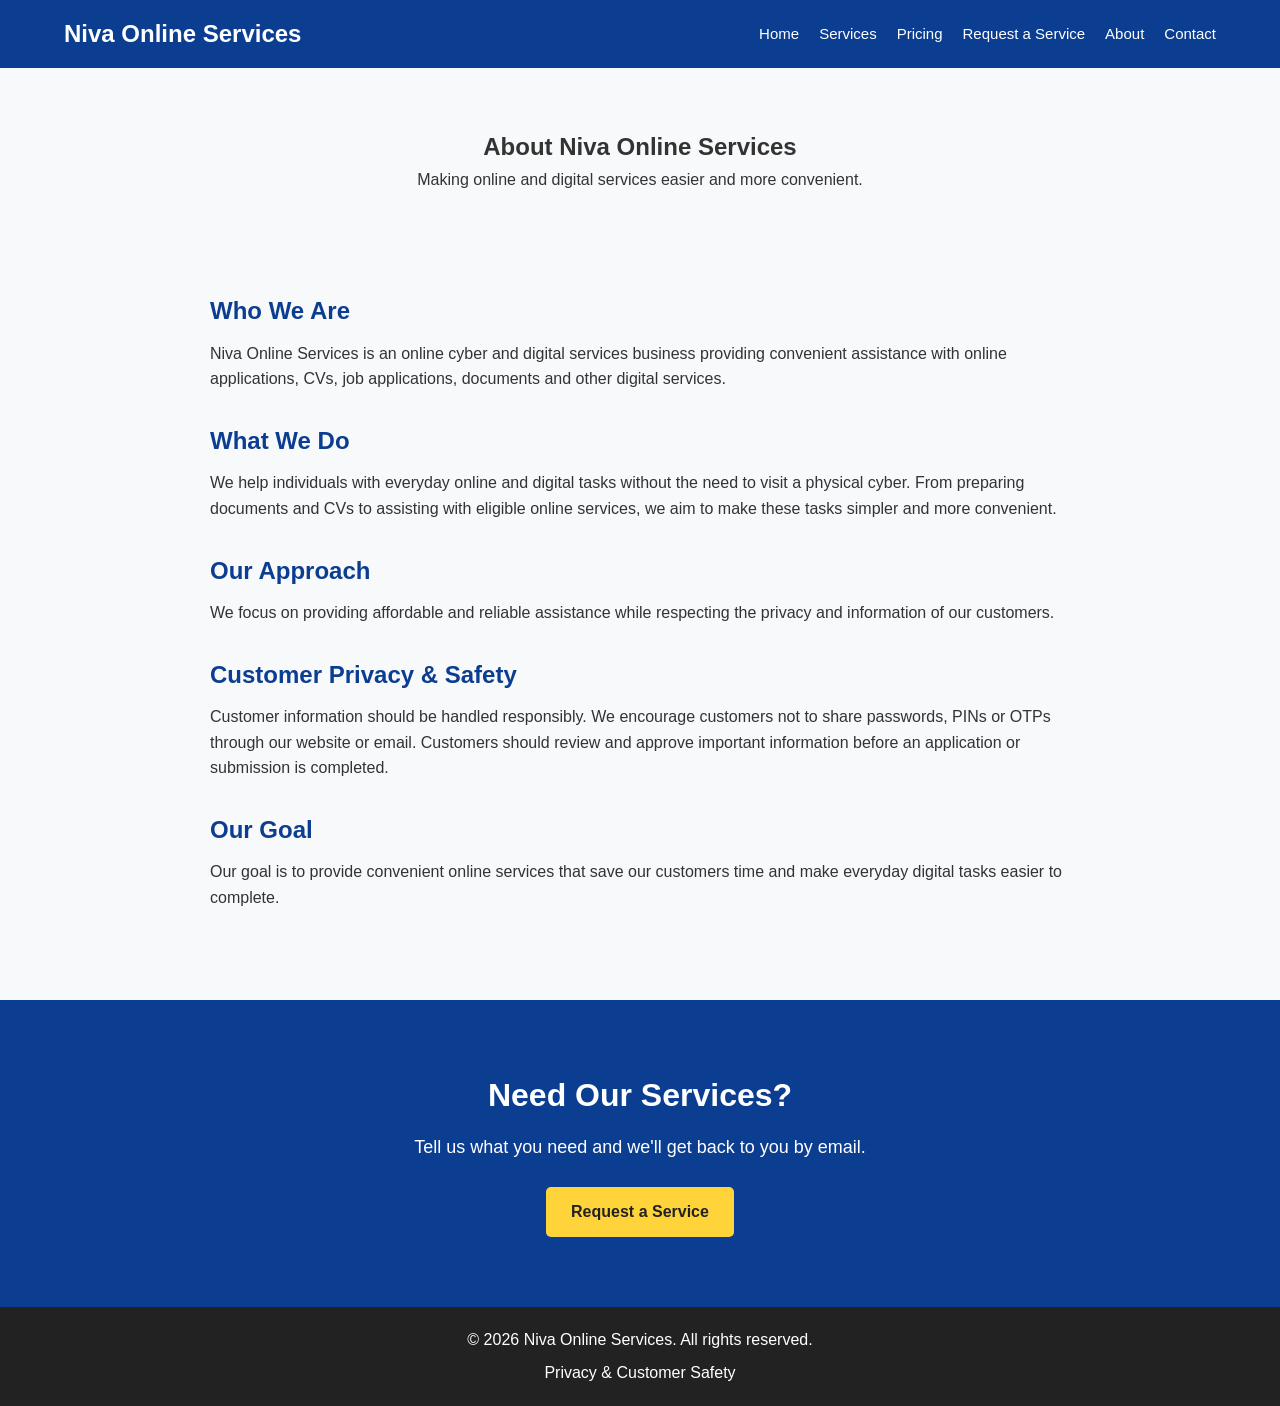
==== about.html @ 4286cd36 "Initial website" ====
<!DOCTYPE html>
<html lang="en">
<head>
    <meta charset="UTF-8">
    <meta name="viewport" content="width=device-width, initial-scale=1.0">

    <title>About Us | Niva Online Services</title>

    <link rel="stylesheet" href="css/style.css">
</head>

<body>

    <header>
        <nav class="navbar">

            <div class="logo">
                Niva Online Services
            </div>

            <ul class="nav-links">
                <li><a href="index.html">Home</a></li>
                <li><a href="services.html">Services</a></li>
                <li><a href="pricing.html">Pricing</a></li>
                <li><a href="request.html">Request a Service</a></li>
                <li><a href="about.html">About</a></li>
                <li><a href="contact.html">Contact</a></li>
            </ul>

        </nav>
    </header>


    <main>

        <!-- Page Introduction -->
        <section class="intro">

            <h1>About Niva Online Services</h1>

            <p>
                Making online and digital services easier and more convenient.
            </p>

        </section>


        <!-- About Content -->
        <section class="about-content">

            <h2>Who We Are</h2>

            <p>
                Niva Online Services is an online cyber and digital services
                business providing convenient assistance with online
                applications, CVs, job applications, documents and other
                digital services.
            </p>


            <h2>What We Do</h2>

            <p>
                We help individuals with everyday online and digital tasks
                without the need to visit a physical cyber. From preparing
                documents and CVs to assisting with eligible online services,
                we aim to make these tasks simpler and more convenient.
            </p>


            <h2>Our Approach</h2>

            <p>
                We focus on providing affordable and reliable assistance
                while respecting the privacy and information of our
                customers.
            </p>


            <h2>Customer Privacy & Safety</h2>

            <p>
                Customer information should be handled responsibly. We
                encourage customers not to share passwords, PINs or OTPs
                through our website or email. Customers should review and
                approve important information before an application or
                submission is completed.
            </p>


            <h2>Our Goal</h2>

            <p>
                Our goal is to provide convenient online services that save
                our customers time and make everyday digital tasks easier
                to complete.
            </p>

        </section>


        <!-- Call to Action -->
        <section class="home-cta">

            <h2>Need Our Services?</h2>

            <p>
                Tell us what you need and we'll get back to you by email.
            </p>

            <a href="request.html" class="btn">
                Request a Service
            </a>

        </section>

    </main>


    <footer>

        <p>
            &copy; 2026 Niva Online Services. All rights reserved.
        </p>

        <p class="footer-links">
            <a href="privacy.html">
                Privacy & Customer Safety
            </a>
        </p>

    </footer>


    <script src="js/script.js"></script>

</body>
</html>
---- css/style.css ----
/* General styles */

* {
    margin: 0;
    padding: 0;
    box-sizing: border-box;
}

body {
    font-family: Arial, sans-serif;
    line-height: 1.6;
    color: #333;
    background-color: #f8f9fa;
}


/* Navigation */

header {
    background-color: #0b3d91;
    padding: 15px 5%;
}

.navbar {
    display: flex;
    justify-content: space-between;
    align-items: center;
}

.logo {
    color: white;
    font-size: 24px;
    font-weight: bold;
}

.nav-links {
    list-style: none;
    display: flex;
    gap: 20px;
}

.nav-links a {
    color: white;
    text-decoration: none;
    font-size: 15px;
}

.nav-links a:hover {
    color: #ffd43b;
}


/* Hero section */

.hero {
    min-height: 500px;
    display: flex;
    justify-content: center;
    align-items: center;
    text-align: center;
    padding: 60px 20px;
    background: linear-gradient(
        rgba(11, 61, 145, 0.9),
        rgba(11, 61, 145, 0.9)
    );
}

.hero-content {
    max-width: 800px;
    color: white;
}

.hero h1 {
    font-size: 48px;
    margin-bottom: 20px;
}

.hero p {
    font-size: 20px;
    margin-bottom: 30px;
}


/* Buttons */

.hero-buttons {
    display: flex;
    justify-content: center;
    gap: 15px;
    flex-wrap: wrap;
}

.btn {
    display: inline-block;
    padding: 12px 25px;
    background-color: #ffd43b;
    color: #222;
    text-decoration: none;
    border-radius: 5px;
    font-weight: bold;
}

.btn:hover {
    background-color: #ffca0a;
}

.secondary-btn {
    background-color: white;
    color: #0b3d91;
}


/* Introduction */

.intro {
    text-align: center;
    padding: 60px 20px 30px;
}

.intro h2 {
    font-size: 32px;
    margin-bottom: 15px;
    color: #0b3d91;
}

.intro p {
    max-width: 700px;
    margin: auto;
}


/* Highlight cards */

.highlights {
    display: flex;
    justify-content: center;
    gap: 25px;
    padding: 30px 5% 70px;
    flex-wrap: wrap;
}

.highlight-card {
    background-color: white;
    width: 300px;
    padding: 30px;
    text-align: center;
    border-radius: 10px;
    box-shadow: 0 3px 12px rgba(0, 0, 0, 0.1);
}

.highlight-card h3 {
    color: #0b3d91;
    margin-bottom: 15px;
}


/* Footer */

footer {
    background-color: #222;
    color: white;
    text-align: center;
    padding: 20px;
}
/* About and Contact pages */

.about-content {
    max-width: 900px;
    margin: 0 auto;
    padding: 40px 20px 70px;
}

.about-content h2 {
    color: #0b3d91;
    margin-top: 30px;
    margin-bottom: 10px;
}

.about-content p {
    margin-bottom: 20px;
}

.about-content a {
    color: #0b3d91;
    text-decoration: none;
}

.about-content a:hover {
    text-decoration: underline;
}
/* Mobile responsiveness */

@media (max-width: 768px) {

    .navbar {
        flex-direction: column;
        gap: 15px;
    }

    .nav-links {
        flex-direction: column;
        align-items: center;
        gap: 10px;
    }

    .hero {
        min-height: 450px;
        padding: 40px 20px;
    }

    .hero h1 {
        font-size: 36px;
    }

    .hero p {
        font-size: 18px;
    }

    .highlights {
        padding-left: 20px;
        padding-right: 20px;
    }

    .highlight-card {
        width: 100%;
        max-width: 400px;
    }

    .intro h1 {
        font-size: 32px;
    }

    .intro h2 {
        font-size: 28px;
    }

}
/* Service and pricing sections */

.services-section,
.pricing-section {
    max-width: 1100px;
    margin: 0 auto;
    padding: 40px 20px 60px;
}

.service-category,
.price-category {
    background-color: white;
    padding: 30px;
    margin-bottom: 25px;
    border-radius: 10px;
    box-shadow: 0 3px 12px rgba(0, 0, 0, 0.08);
}

.service-category h2,
.price-category h2 {
    color: #0b3d91;
    margin-bottom: 15px;
}

.service-category ul,
.price-category ul {
    padding-left: 20px;
}

.service-category li,
.price-category li {
    margin-bottom: 10px;
}

/* Request form */

.request-form {
    max-width: 700px;
    margin: 0 auto;
    padding: 40px 20px 70px;
}

.request-form label {
    display: block;
    margin-bottom: 6px;
    font-weight: bold;
}

.request-form input,
.request-form select,
.request-form textarea {
    width: 100%;
    padding: 12px;
    margin-bottom: 20px;
    border: 1px solid #ccc;
    border-radius: 5px;
    font-size: 16px;
}

.request-form textarea {
    min-height: 150px;
    resize: vertical;
}

.request-form button {
    border: none;
    cursor: pointer;
    font-size: 16px;
}
/* Services page */

.service-section {
    padding: 20px 5px 40px;
}

.service-section h2 {
    max-width: 1100px;
    margin: 0 auto;
    padding: 0 20px 10px;
    color: #0b3d91;
    text-align: center;
}

.service-section .highlights {
    padding-top: 20px;
    padding-bottom: 30px;
}
/* Pricing */

.service-section .highlight-card p {
    color: #0b3d91;
    font-weight: bold;
    font-size: 18px;
}
/* Request service form */

.request-section {
    max-width: 700px;
    margin: 0 auto;
    padding: 20px 20px 70px;
}

.request-section form {
    background-color: white;
    padding: 35px;
    border-radius: 10px;
    box-shadow: 0 3px 12px rgba(0, 0, 0, 0.08);
}

.form-group {
    margin-bottom: 20px;
}

.form-group label {
    display: block;
    margin-bottom: 7px;
    font-weight: bold;
}

.form-group input,
.form-group select,
.form-group textarea {
    width: 100%;
    padding: 12px;
    border: 1px solid #ccc;
    border-radius: 5px;
    font-size: 16px;
    font-family: Arial, sans-serif;
}

.form-group textarea {
    resize: vertical;
}

.request-section .btn {
    border: none;
    cursor: pointer;
}
/* Contact page */
.contact-section {
    max-width: 1100px;
    margin: 0 auto;
    padding: 20px 20px 70px;
}

.contact-intro {
    text-align: center;
    max-width: 750px;
    margin: 0 auto 40px;
}

.contact-intro h2 {
    color: #0b3d91;
    font-size: 30px;
    margin-bottom: 12px;
}

.contact-intro p {
    font-size: 17px;
}

.contact-cards {
    display: flex;
    justify-content: center;
    gap: 25px;
    flex-wrap: wrap;
}

.contact-card {
    background-color: white;
    width: 320px;
    padding: 30px;
    text-align: center;
    border-radius: 10px;
    box-shadow: 0 3px 12px rgba(0, 0, 0, 0.08);
}

.contact-icon {
    font-size: 35px;
    margin-bottom: 15px;
}

.contact-card h3 {
    color: #0b3d91;
    font-size: 22px;
    margin-bottom: 12px;
}

.contact-card p {
    margin-bottom: 15px;
}

.contact-card a {
    color: #0b3d91;
    text-decoration: none;
    font-weight: bold;
}

.contact-card a:hover {
    text-decoration: underline;
}

.contact-cta {
    text-align: center;
    margin-top: 50px;
    padding: 40px 20px;
    background-color: #0b3d91;
    color: white;
    border-radius: 10px;
}

.contact-cta h2 {
    font-size: 28px;
    margin-bottom: 10px;
}

.contact-cta p {
    margin-bottom: 25px;
}

.contact-cta .btn {
    display: inline-block;
}
/* Footer links */
.footer-links {
    margin-top: 8px;
}

.footer-links a {
    color: white;
    text-decoration: none;
}

.footer-links a:hover {
    color: #ffd43b;
    text-decoration: underline;
}
/* Homepage services */
.home-services {
    padding: 60px 20px 70px;
    background-color: #f8f9fa;
}

.section-heading {
    text-align: center;
    max-width: 700px;
    margin: 0 auto 40px;
}

.section-heading h2 {
    color: #0b3d91;
    font-size: 32px;
    margin-bottom: 10px;
}

.section-heading p {
    font-size: 17px;
}

.service-cards {
    max-width: 1100px;
    margin: 0 auto;
    display: flex;
    justify-content: center;
    gap: 25px;
    flex-wrap: wrap;
}

.service-card {
    background-color: white;
    width: 250px;
    padding: 30px 25px;
    text-align: center;
    border-radius: 10px;
    box-shadow: 0 3px 12px rgba(0, 0, 0, 0.08);
    transition: transform 0.2s ease, box-shadow 0.2s ease;
}

.service-card:hover {
    transform: translateY(-5px);
    box-shadow: 0 6px 18px rgba(0, 0, 0, 0.12);
}

.service-icon {
    font-size: 40px;
    margin-bottom: 15px;
}

.service-card h3 {
    color: #0b3d91;
    font-size: 21px;
    margin-bottom: 12px;
}

.service-card p {
    margin-bottom: 18px;
}

.service-card a {
    color: #0b3d91;
    text-decoration: none;
    font-weight: bold;
}

.service-card a:hover {
    color: #ffca0a;
}


/* How it works */
.how-it-works {
    padding: 70px 20px;
    background-color: white;
}

.steps {
    max-width: 1100px;
    margin: 0 auto;
    display: flex;
    justify-content: center;
    gap: 25px;
    flex-wrap: wrap;
}

.step {
    width: 230px;
    text-align: center;
    padding: 20px;
}

.step-number {
    width: 50px;
    height: 50px;
    margin: 0 auto 15px;
    display: flex;
    align-items: center;
    justify-content: center;
    background-color: #ffd43b;
    color: #222;
    border-radius: 50%;
    font-size: 20px;
    font-weight: bold;
}

.step h3 {
    color: #0b3d91;
    margin-bottom: 10px;
}


/* Homepage call to action */
.home-cta {
    text-align: center;
    padding: 70px 20px;
    background-color: #0b3d91;
    color: white;
}

.home-cta h2 {
    font-size: 32px;
    margin-bottom: 12px;
}

.home-cta p {
    font-size: 18px;
    margin-bottom: 25px;
}
/* Homepage mobile responsiveness */
@media (max-width: 768px) {

    .home-services {
        padding: 50px 20px;
    }

    .section-heading h2 {
        font-size: 28px;
    }

    .service-card {
        width: 100%;
        max-width: 400px;
    }

    .how-it-works {
        padding: 50px 20px;
    }

    .step {
        width: 100%;
        max-width: 400px;
    }

    .home-cta h2 {
        font-size: 27px;
    }

}
/* Homepage hero improvements */
.hero {
    min-height: 540px;
    padding: 80px 20px;
    background: linear-gradient(
        135deg,
        #0b3d91,
        #2457a6
    );
}

.hero-content {
    max-width: 850px;
}

.hero-label {
    font-size: 14px;
    font-weight: bold;
    letter-spacing: 2px;
    margin-bottom: 15px;
    color: #ffd43b;
}

.hero h1 {
    font-size: 52px;
    line-height: 1.2;
    margin-bottom: 20px;
}

.hero p:not(.hero-label) {
    max-width: 750px;
    margin: 0 auto 30px;
    font-size: 19px;
    line-height: 1.7;
}

.hero-buttons .btn {
    padding: 14px 28px;
    border-radius: 6px;
}
@media (max-width: 768px) {

    .hero {
        min-height: 500px;
        padding: 60px 20px;
    }

    .hero h1 {
        font-size: 38px;
    }

    .hero p:not(.hero-label) {
        font-size: 17px;
    }

    .hero-label {
        font-size: 12px;
    }

}
/* Request page improvements */
.request-intro {
    text-align: center;
    max-width: 700px;
    margin: 0 auto 30px;
}

.request-intro h2 {
    color: #0b3d91;
    font-size: 28px;
    margin-bottom: 10px;
}

.request-intro p {
    font-size: 17px;
}

.request-section form {
    max-width: 700px;
    margin: 0 auto;
}

.form-group input:focus,
.form-group select:focus,
.form-group textarea:focus {
    outline: none;
    border-color: #0b3d91;
    box-shadow: 0 0 0 2px rgba(11, 61, 145, 0.1);
}

.request-section button {
    width: 100%;
    padding: 14px 20px;
}

.form-note {
    margin-top: 15px;
    text-align: center;
    font-size: 14px;
    color: #666;
}
/* Form submission message */
.form-message {
    display: none;
    margin-top: 20px;
    padding: 15px;
    border-radius: 6px;
    text-align: center;
    font-weight: bold;
}

.form-message.success {
    display: block;
    background-color: #e8f5e9;
    color: #2e7d32;
    border: 1px solid #a5d6a7;
}

.form-message.error {
    display: block;
    background-color: #ffebee;
    color: #c62828;
    border: 1px solid #ef9a9a;
}
/* Services page improvements */
.service-section {
    max-width: 1100px;
    margin: 0 auto;
    padding: 55px 20px;
}

.service-heading {
    display: flex;
    align-items: center;
    gap: 18px;
    max-width: 900px;
    margin: 0 auto 30px;
}

.service-number {
    display: flex;
    align-items: center;
    justify-content: center;
    min-width: 55px;
    height: 55px;
    background-color: #ffd43b;
    color: #222;
    border-radius: 50%;
    font-size: 17px;
    font-weight: bold;
}

.service-heading h2 {
    color: #0b3d91;
    font-size: 30px;
    margin-bottom: 5px;
}

.service-heading p {
    color: #555;
}

.service-section .highlights {
    max-width: 1000px;
    margin: 0 auto;
    padding: 0;
}

.service-section .highlight-card {
    width: 220px;
    min-height: 240px;
    padding: 28px 22px;
    transition: transform 0.2s ease, box-shadow 0.2s ease;
}

.service-section .highlight-card:hover {
    transform: translateY(-5px);
    box-shadow: 0 6px 18px rgba(0, 0, 0, 0.12);
}

.service-card-icon {
    font-size: 35px;
    margin-bottom: 12px;
}

.service-section .highlight-card h3 {
    font-size: 19px;
}

.service-section .highlight-card p {
    color: #444;
    font-weight: normal;
    font-size: 15px;
}


/* Mobile services */
@media (max-width: 768px) {

    .service-section {
        padding: 45px 20px;
    }

    .service-heading {
        align-items: flex-start;
    }

    .service-heading h2 {
        font-size: 26px;
    }

    .service-heading p {
        font-size: 15px;
    }

    .service-section .highlight-card {
        width: 100%;
        max-width: 400px;
    }

}
/* Pricing page */
.pricing-note {
    max-width: 800px;
    margin: 0 auto;
    padding: 0 20px 20px;
    text-align: center;
}

.pricing-note p {
    background-color: #fff8d6;
    border-left: 4px solid #ffd43b;
    padding: 15px 20px;
    border-radius: 5px;
}

.pricing-section {
    max-width: 1100px;
    margin: 0 auto;
    padding: 50px 20px;
}

.pricing-heading {
    display: flex;
    align-items: center;
    gap: 18px;
    max-width: 900px;
    margin: 0 auto 30px;
}

.pricing-heading h2 {
    color: #0b3d91;
    font-size: 30px;
    margin-bottom: 5px;
}

.pricing-heading p {
    color: #555;
}

.pricing-cards {
    max-width: 1000px;
    margin: 0 auto;
    display: flex;
    justify-content: center;
    gap: 25px;
    flex-wrap: wrap;
}

.pricing-card {
    width: 220px;
    min-height: 250px;
    padding: 28px 22px;
    background-color: white;
    text-align: center;
    border-radius: 10px;
    box-shadow: 0 3px 12px rgba(0, 0, 0, 0.08);
    transition: transform 0.2s ease, box-shadow 0.2s ease;
}

.pricing-card:hover {
    transform: translateY(-5px);
    box-shadow: 0 6px 18px rgba(0, 0, 0, 0.12);
}

.pricing-card h3 {
    color: #0b3d91;
    font-size: 19px;
    margin-bottom: 18px;
}

.price {
    color: #0b3d91;
    font-size: 22px;
    font-weight: bold;
    margin-bottom: 15px;
}

.pricing-card p {
    color: #444;
    font-size: 15px;
}


/* Mobile pricing */
@media (max-width: 768px) {

    .pricing-section {
        padding: 45px 20px;
    }

    .pricing-heading {
        align-items: flex-start;
    }

    .pricing-heading h2 {
        font-size: 26px;
    }

    .pricing-card {
        width: 100%;
        max-width: 400px;
    }

}
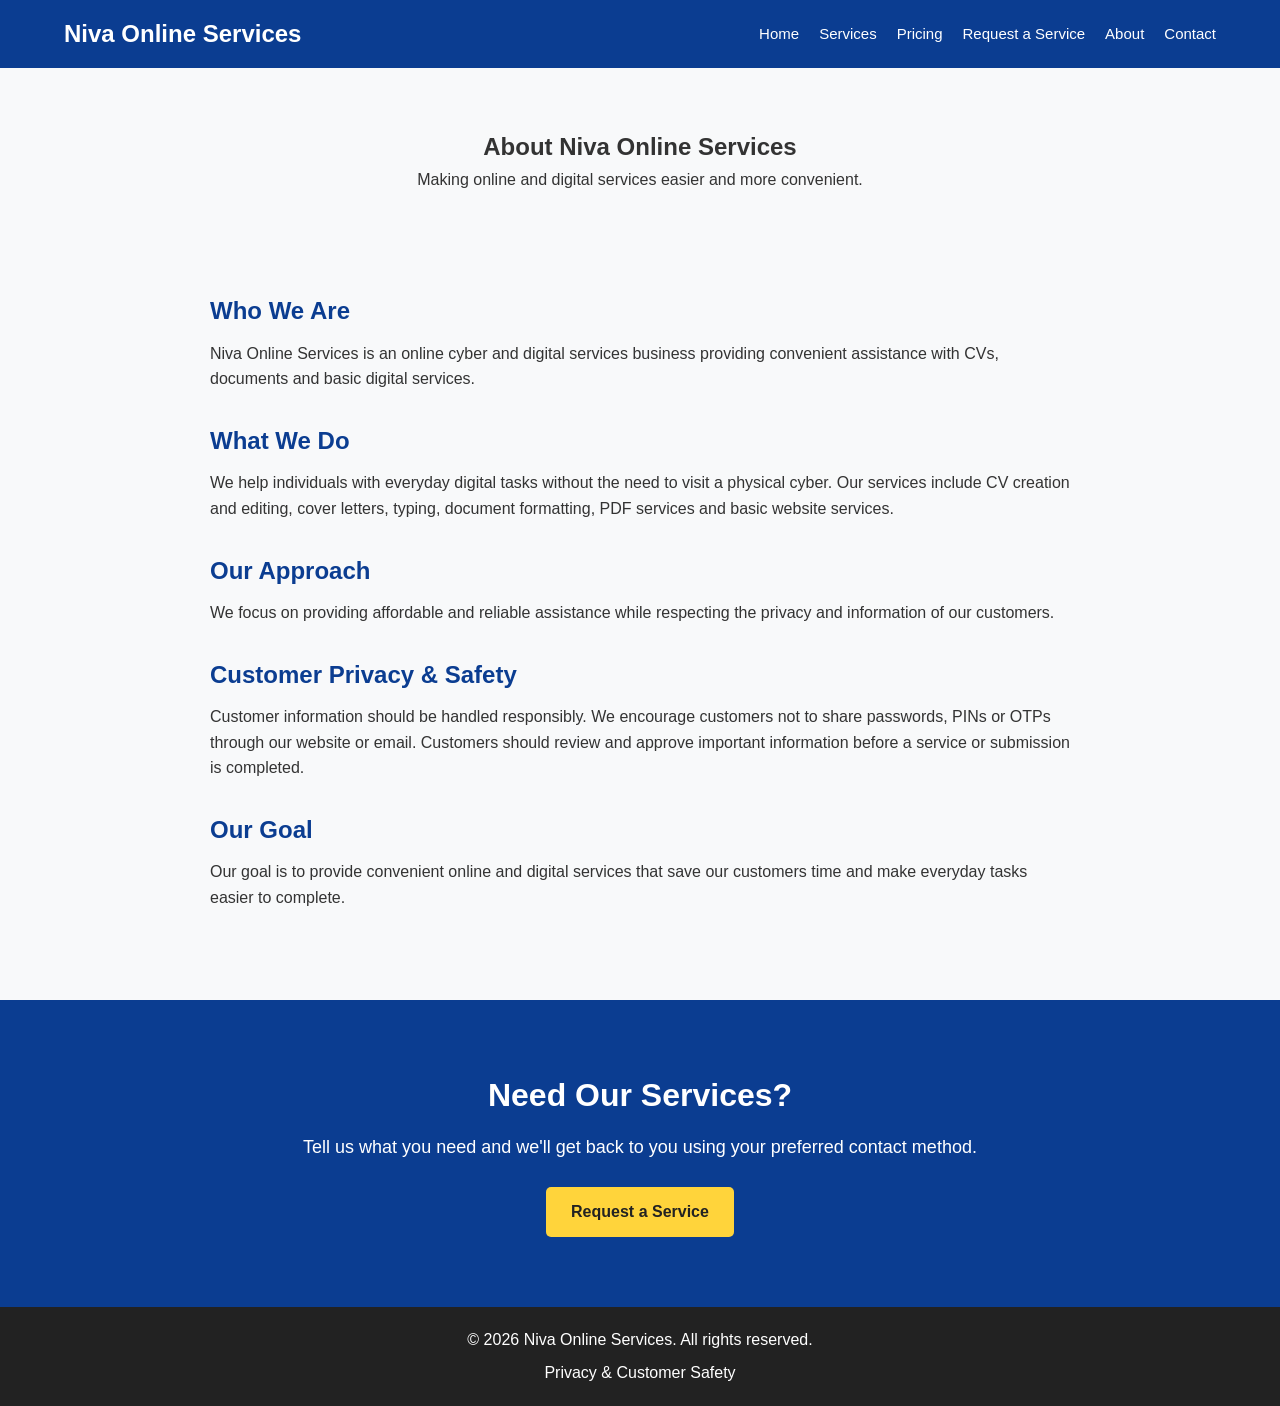
==== commit 142655ae: "Update services and contact options" ====
--- a/about.html
+++ b/about.html
@@ -52,19 +52,18 @@
 
             <p>
                 Niva Online Services is an online cyber and digital services
-                business providing convenient assistance with online
-                applications, CVs, job applications, documents and other
-                digital services.
+                business providing convenient assistance with CVs, documents
+                and basic digital services.
             </p>
 
 
             <h2>What We Do</h2>
 
             <p>
-                We help individuals with everyday online and digital tasks
-                without the need to visit a physical cyber. From preparing
-                documents and CVs to assisting with eligible online services,
-                we aim to make these tasks simpler and more convenient.
+                We help individuals with everyday digital tasks without the
+                need to visit a physical cyber. Our services include CV
+                creation and editing, cover letters, typing, document
+                formatting, PDF services and basic website services.
             </p>
 
 
@@ -83,16 +82,16 @@
                 Customer information should be handled responsibly. We
                 encourage customers not to share passwords, PINs or OTPs
                 through our website or email. Customers should review and
-                approve important information before an application or
-                submission is completed.
+                approve important information before a service or submission
+                is completed.
             </p>
 
 
             <h2>Our Goal</h2>
 
             <p>
-                Our goal is to provide convenient online services that save
-                our customers time and make everyday digital tasks easier
+                Our goal is to provide convenient online and digital services
+                that save our customers time and make everyday tasks easier
                 to complete.
             </p>
 
@@ -105,7 +104,8 @@
             <h2>Need Our Services?</h2>
 
             <p>
-                Tell us what you need and we'll get back to you by email.
+                Tell us what you need and we'll get back to you using
+                your preferred contact method.
             </p>
 
             <a href="request.html" class="btn">
